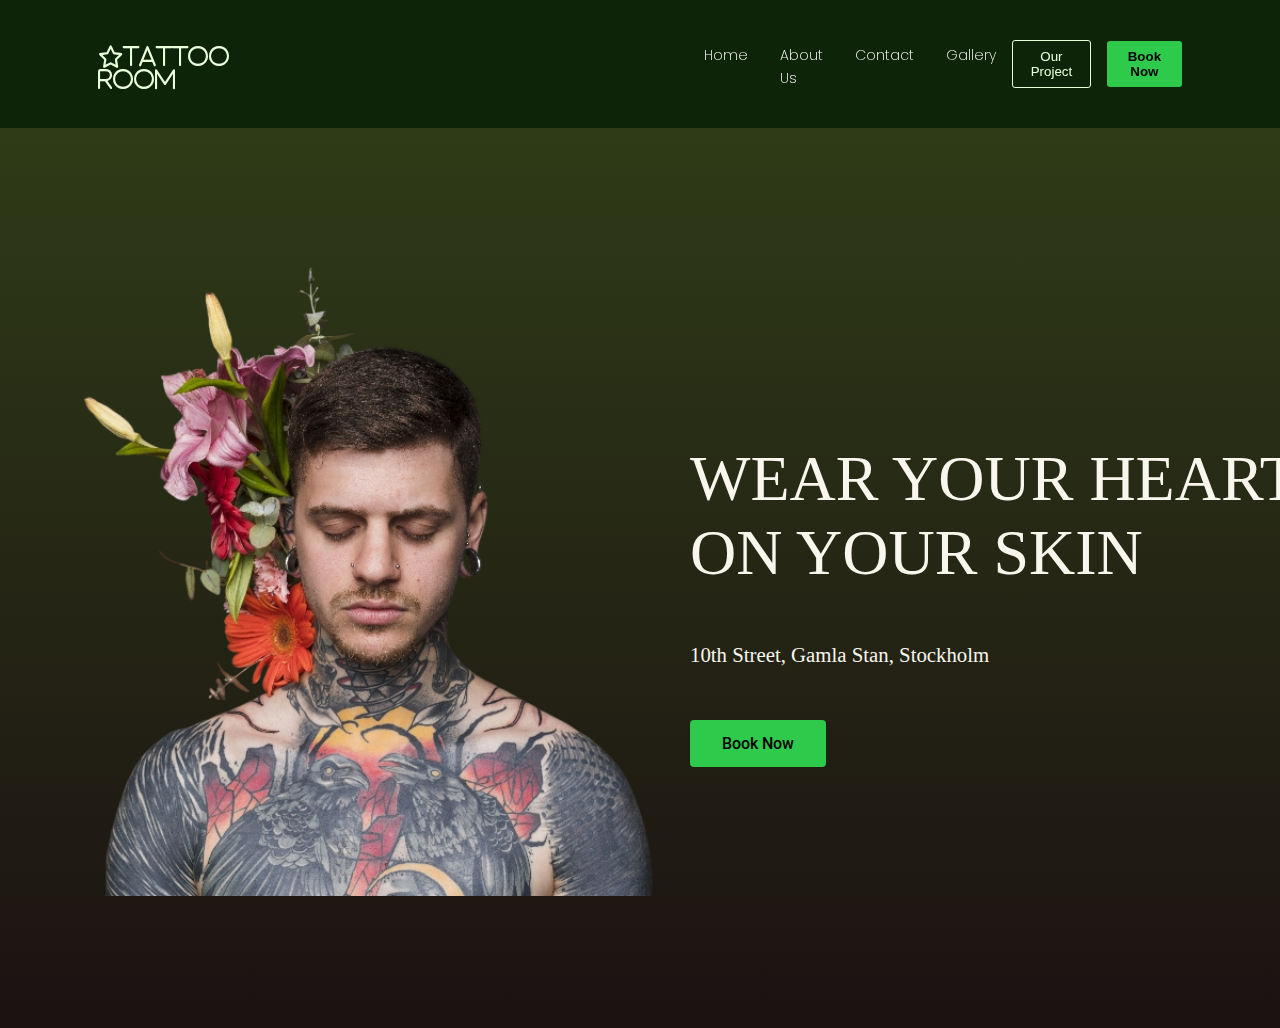
==== index.html @ 05a34247 "changes of navbar design and navbar links" ====
<!DOCTYPE html>
<html lang="en">
<head>
    <meta charset="UTF-8">
    <meta name="viewport" content="width=device-width, initial-scale=1.0">
    <link rel="stylesheet" href="styles/index.css">
    <link href="https://fonts.googleapis.com/css2?family=Dancing+Script:wght@400..700&family=Newsreader:ital,opsz,wght@0,6..72,200..800;1,6..72,200..800&family=Poppins:ital,wght@0,100;0,200;0,300;0,400;0,500;0,600;0,700;0,800;0,900;1,100;1,200;1,300;1,400;1,500;1,600;1,700;1,800;1,900&family=Roboto:ital,wght@0,100..900;1,100..900&family=Vast+Shadow&display=swap" rel="stylesheet">
    <link rel="stylesheet" href="https://cdnjs.cloudflare.com/ajax/libs/font-awesome/6.5.1/css/all.min.css">
    <title>Document</title>
</head>
<body>

    <!--Landing Page-->

    <header>
        <nav class="navbar">
            <div class="navbar__container">
                <h3 class="logo"><i class="fa-regular fa-star">TATTOO ROOM</i></h3>
                <ul class="nav-links">
                    <li><a href="#">Home</a></li>
                    <li><a href="#">About Us</a></li>
                    <li><a href="#">Contact</a></li>
                    <li><a href="#">Gallery</a></li>
                </ul>
                <div class="auth-buttons">
                    <button class="ourproject-btn">Our Project</button>
                    <button class="booknow-btn">Book Now</button>
                </div>
            </div>
        </nav>
    </header>

    <!--Hero Section-->
    <div class="main">
        <div class="main__container">
            <div class="main__img--container">
                <img src="images/img_main.png" alt="pic" id="main__img">
            </div>
            <div class="main__content">
                <h2>WEAR YOUR HEART ON YOUR SKIN</h2>
                <p>10th Street, Gamla Stan, Stockholm</p>
                <button class="main__btn"><a href="/projects.html">Book Now</a></button>
            </div>

        </div>
    </div>



     
</body>
</html>
---- styles/index.css ----
body{
    box-sizing: border-box;
    margin: 0;
    padding: 0;
    background: #1B1212;
}

header {
    background-color: #0e2408;
    padding: 1.5rem 3rem;
}

.logo{
    color: #ECFFDC;
}

.navbar{
    height: 80px;
    display: flex;
    justify-content: center;
    align-items: center;
    font-size: 1.2rem;
    position: sticky;
    top: 0;
    z-index: 999;
}

.navbar__container{
    display: flex;
    justify-content: space-between;
    height: 80px;
    z-index: 1;
    width: 100%;
    max-width: 1300px;
    margin: 0 auto;
    padding: 0 50px;
}


.nav-links {
    display: flex;
    list-style: none;
    margin-left: 35%;
}

.nav-links li {
    margin: 0 1rem;
}

.nav-links a {
    font-family: 'Poppins', sans-serif;
    color: white;
    font-weight: 200;
    font-size: 14px;
    text-decoration: none;
}

.auth-buttons {
    display: flex;
    align-items: center;
}


.booknow-btn {
    background-color: #2DCA4B;
    color: black;
    padding: 0.5rem 1rem;
    border: none;
    border-radius: 3px;
    font-weight: 600;
    cursor: pointer;
}

.booknow-btn:hover{
    background-color: #008000;
    
}

.ourproject-btn {
    background-color: transparent;
    color: 	#ECFFDC;
    padding: 0.5rem 1rem;
    border: 1px solid 	#ECFFDC;
    border-radius: 3px;
    font-weight: 500;
    cursor: pointer;
    margin-right: 1rem;
}

.ourproject-btn:hover{
    background-color: black;
}

/*Hero Section CSS*/
.main{
    background-image: linear-gradient(to top, #1B1212 0%, #2F3B17 100%);
}
.main__container{
    display: grid;
    grid-template-columns: 1fr 1fr;
    align-items: center;
    justify-self: center;
    margin: 0 auto;
    height: 100vh;
    
    z-index: 1;
    width: 100%;
    max-width: 1300px;
    padding: 0 50px;
}


.main__content h2 {
    font-family: 'Times New Roman', sans-serif;
    font-size: 4rem;
    color: #F9F6EE;
    font-weight: 100;

}

.main__content p{
    margin-top: 1rem;
    font-size: 1.3rem;
    font-weight: 500;
    color: #F9F6EE;
}

.main__btn{
    font-size: 1rem;
    background-color: #2DCA4B;
    padding: 14px 32px;
    border: none;
    border-radius: 4px;
    color: black;
    margin-top: 2rem;
    cursor: pointer;    
    position: relative;
    transition: all 0.35s;
    outline: none;
}

.main__btn a {
    font-family: 'Roboto', sans-serif;
    font-weight: 500;
    position: relative;
    z-index: 2;
    color: black;
    text-decoration: none;
}

.main__btn::after{
    position: absolute;
    content: '';
    top: 0;
    left: 0;
    width: 0;
    height: 100%;
    background: #008000;
    transition: all 0.35s;
    border-radius: 4px;
}

.main__btn:hover{
    color: #fff;
}

.main__btn:hover:after{
    width: 100%;
}

.main__img--container{
    text-align: center;
}

#main__img{
    height: 100%;
    width: 100%;
}

/* Mobile Responsive*/
@media screen and (max-width:768px){
    .main__container{
        display: grid;
        grid-template-columns: auto;
        align-items: center;
        justify-self: center;
        width: 100%;
        margin: 0 auto;
        height: 90vh;
    }
    .main__content{
        text-align: center;
        margin-bottom: 4rem;
    }
    .main__content h1{
        font-size: 2.5rem;
        margin-top: 2rem;
    }
    .main__content h2{
        font-size: 3rem;
    }
    .main__content p{
        margin-top: 1rem;
        font-size: 1.5rem;
    }

}

@media screen and (max-width: 480px){
    .main__content h1{
        font-size: 2rem;
        margin-top: 3rem;   
}
    .main__content h2{
        font-size: 2rem;
}
    .main__content p{
        margin-top: 2rem;
        font-size: 1.5rem;
}
    .main__btn{
        padding: 12px 36px;
        margin: 2.5rem 0;
    }
}
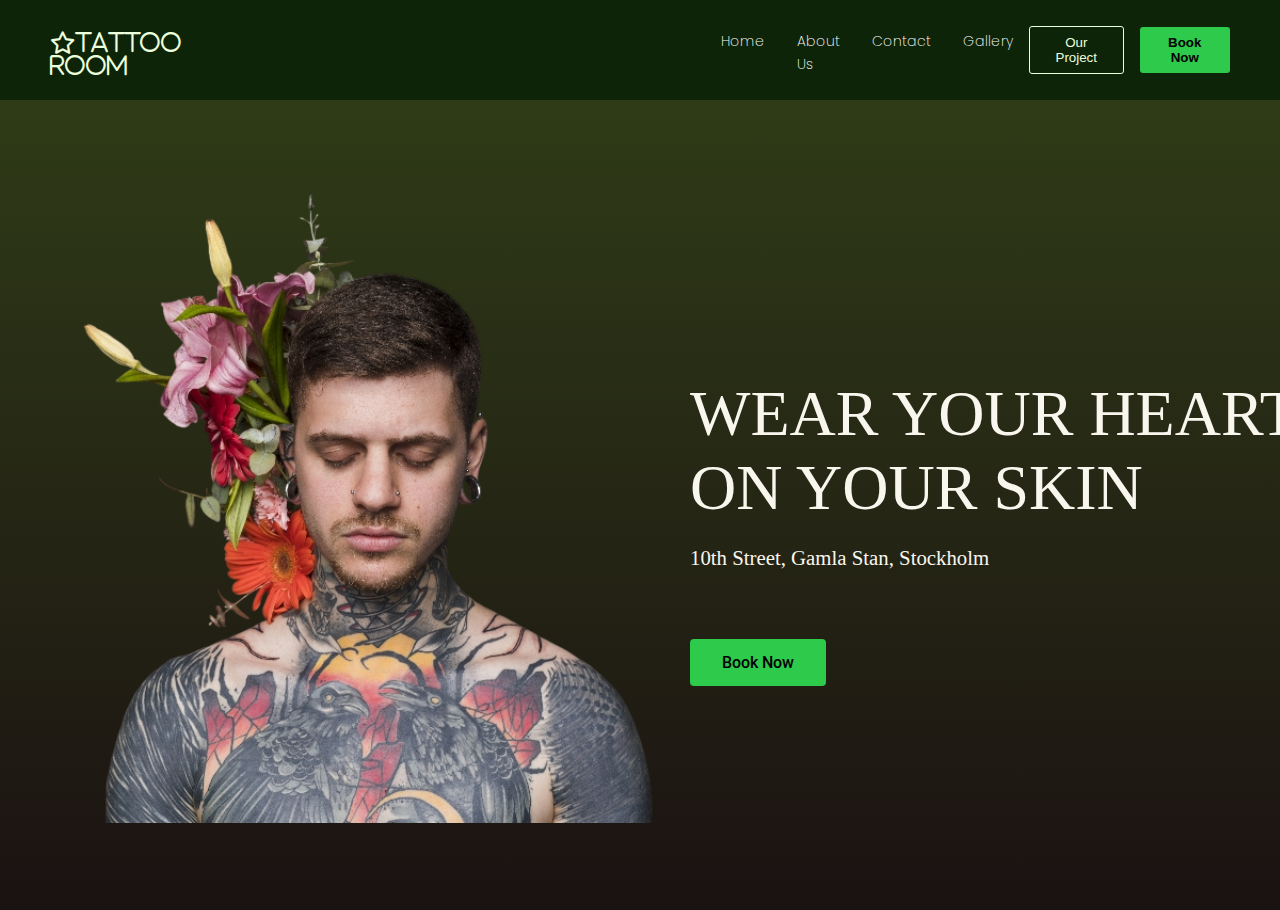
==== commit 1ab9396d: "navbar changes and margins for the content of Hero section" ====
--- a/index.html
+++ b/index.html
@@ -11,16 +11,14 @@
 <body>
 
     <!--Landing Page-->
-
-    <header>
         <nav class="navbar">
             <div class="navbar__container">
                 <h3 class="logo"><i class="fa-regular fa-star">TATTOO ROOM</i></h3>
                 <ul class="nav-links">
                     <li><a href="#">Home</a></li>
-                    <li><a href="#">About Us</a></li>
+                    <li><a href="/pages/about-us.html">About Us</a></li>
                     <li><a href="#">Contact</a></li>
-                    <li><a href="#">Gallery</a></li>
+                    <li><a href="/pages/gallery.html">Gallery</a></li>
                 </ul>
                 <div class="auth-buttons">
                     <button class="ourproject-btn">Our Project</button>
@@ -28,13 +26,12 @@
                 </div>
             </div>
         </nav>
-    </header>
 
     <!--Hero Section-->
     <div class="main">
         <div class="main__container">
             <div class="main__img--container">
-                <img src="images/img_main.png" alt="pic" id="main__img">
+                <img src="images/img_main.png" alt="man with colorful tatttoos" id="main__img">
             </div>
             <div class="main__content">
                 <h2>WEAR YOUR HEART ON YOUR SKIN</h2>
--- a/styles/index.css
+++ b/styles/index.css
@@ -5,17 +5,13 @@
     background: #1B1212;
 }
 
-header {
-    background-color: #0e2408;
-    padding: 1.5rem 3rem;
-}
-
 .logo{
     color: #ECFFDC;
 }
 
 .navbar{
-    height: 80px;
+    background-color: #0e2408;
+    height: 100px;
     display: flex;
     justify-content: center;
     align-items: center;
@@ -101,8 +97,7 @@
     align-items: center;
     justify-self: center;
     margin: 0 auto;
-    height: 100vh;
-    
+    height: 90vh;
     z-index: 1;
     width: 100%;
     max-width: 1300px;
@@ -115,7 +110,6 @@
     font-size: 4rem;
     color: #F9F6EE;
     font-weight: 100;
-
 }
 
 .main__content p{
@@ -123,6 +117,7 @@
     font-size: 1.3rem;
     font-weight: 500;
     color: #F9F6EE;
+    margin-top: -5%;
 }
 
 .main__btn{
@@ -132,7 +127,7 @@
     border: none;
     border-radius: 4px;
     color: black;
-    margin-top: 2rem;
+    margin-top: 3rem;
     cursor: pointer;    
     position: relative;
     transition: all 0.35s;
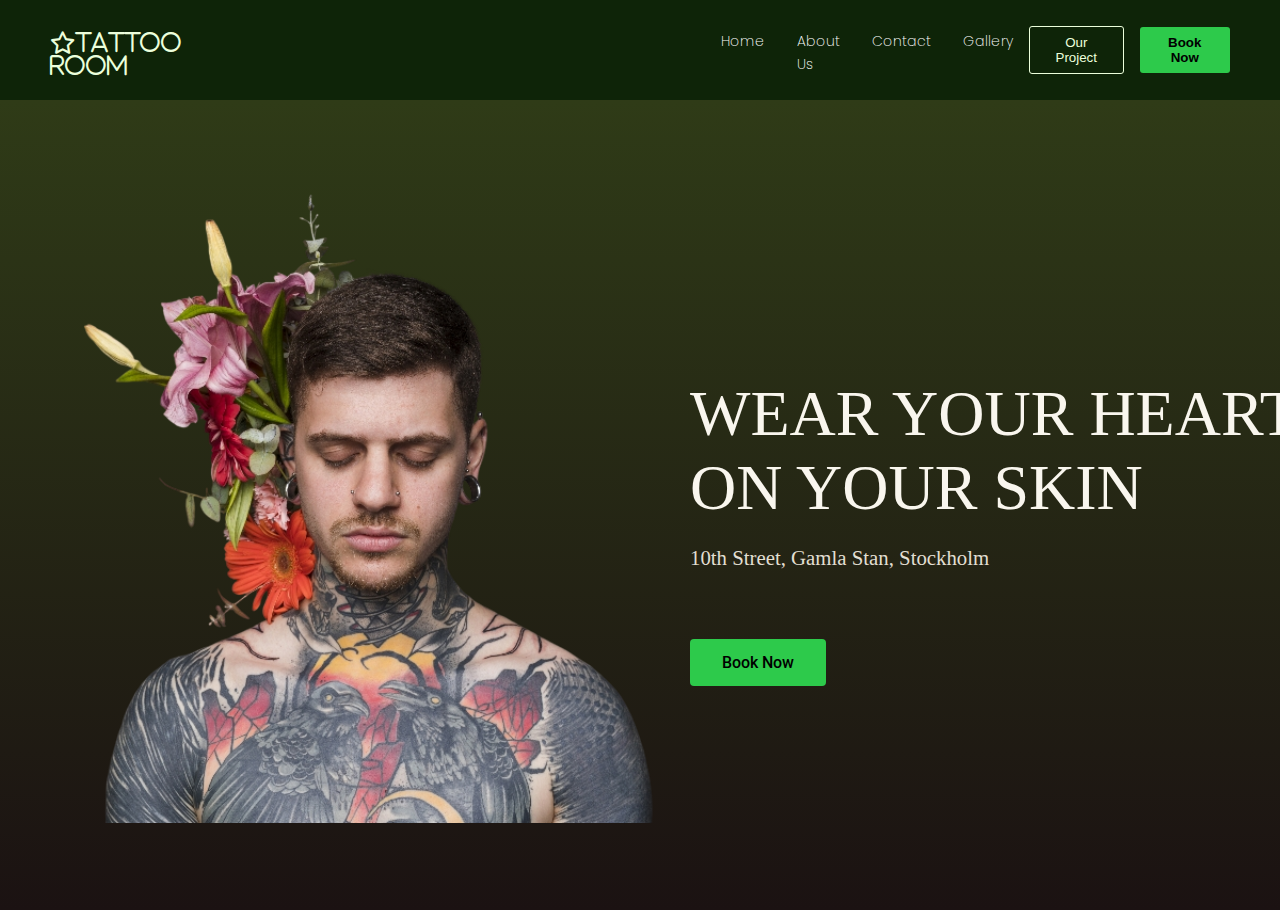
==== commit 00c358bc: "added navbar_links class for the links hover" ====
--- a/index.html
+++ b/index.html
@@ -15,10 +15,10 @@
             <div class="navbar__container">
                 <h3 class="logo"><i class="fa-regular fa-star">TATTOO ROOM</i></h3>
                 <ul class="nav-links">
-                    <li><a href="#">Home</a></li>
-                    <li><a href="/pages/about-us.html">About Us</a></li>
-                    <li><a href="#">Contact</a></li>
-                    <li><a href="/pages/gallery.html">Gallery</a></li>
+                    <li><a href="#" class="navbar__links">Home </a></li>
+                    <li><a href="/pages/about-us.html" class="navbar__links">About Us</a></li>
+                    <li><a href="#" class="navbar__links">Contact</a></li>
+                    <li><a href="/pages/gallery.html" class="navbar__links">Gallery</a></li>
                 </ul>
                 <div class="auth-buttons">
                     <button class="ourproject-btn">Our Project</button>
--- a/styles/index.css
+++ b/styles/index.css
@@ -70,6 +70,11 @@
 .booknow-btn:hover{
     background-color: #008000;
     
+}
+
+.navbar__links:hover{
+    color: #2DCA4B;
+    transition: all 0.3s ease;
 }
 
 .ourproject-btn {
@@ -116,7 +121,7 @@
     margin-top: 1rem;
     font-size: 1.3rem;
     font-weight: 500;
-    color: #F9F6EE;
+    color: 	#E2DFD2;
     margin-top: -5%;
 }
 
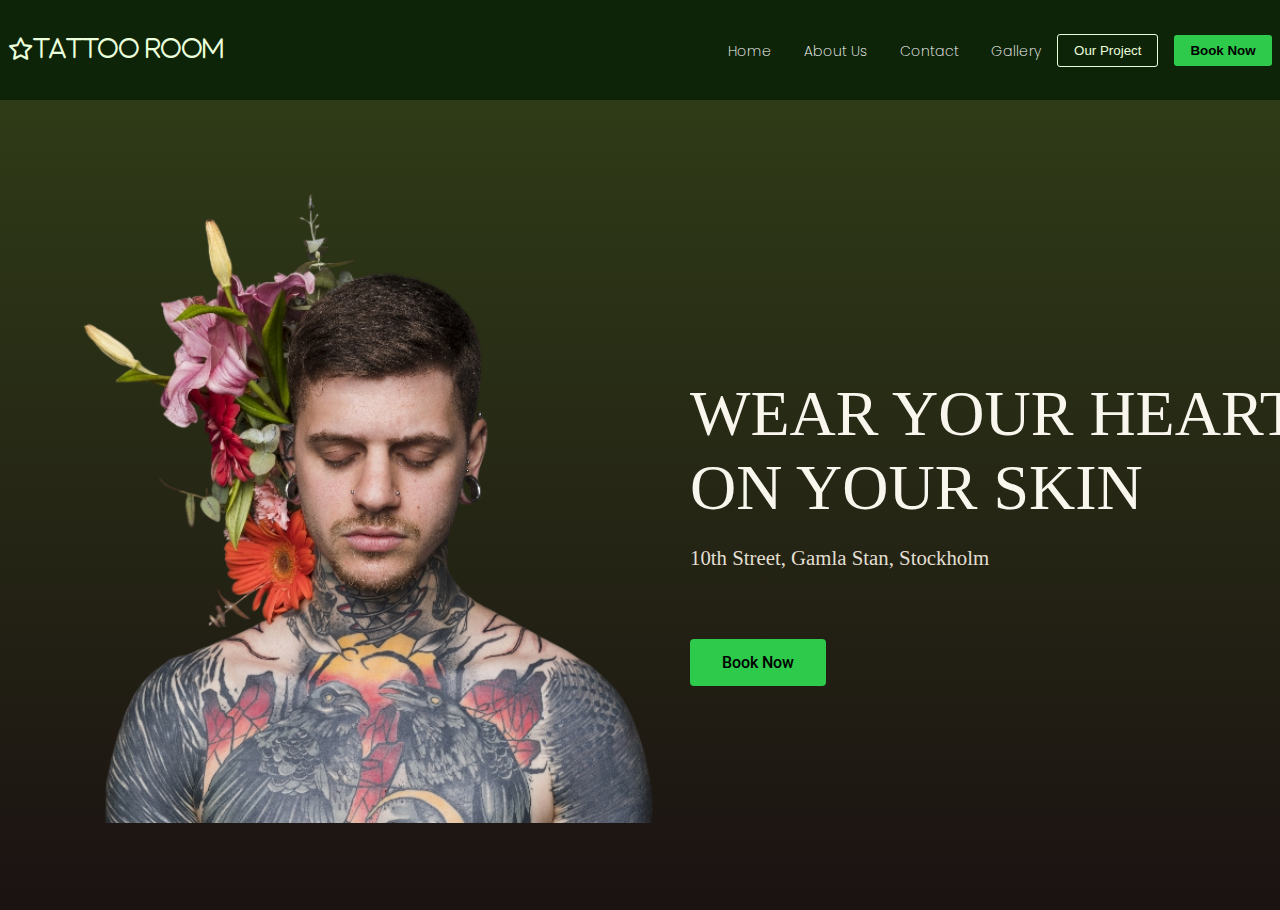
==== commit 69f36691: "added font links" ====
--- a/index.html
+++ b/index.html
@@ -5,25 +5,25 @@
     <meta name="viewport" content="width=device-width, initial-scale=1.0">
     <link rel="stylesheet" href="styles/index.css">
     <link href="https://fonts.googleapis.com/css2?family=Dancing+Script:wght@400..700&family=Newsreader:ital,opsz,wght@0,6..72,200..800;1,6..72,200..800&family=Poppins:ital,wght@0,100;0,200;0,300;0,400;0,500;0,600;0,700;0,800;0,900;1,100;1,200;1,300;1,400;1,500;1,600;1,700;1,800;1,900&family=Roboto:ital,wght@0,100..900;1,100..900&family=Vast+Shadow&display=swap" rel="stylesheet">
-    <link rel="stylesheet" href="https://cdnjs.cloudflare.com/ajax/libs/font-awesome/6.5.1/css/all.min.css">
+    <link rel="preconnect" href="https://fonts.googleapis.com">
+    <link rel="preconnect" href="https://fonts.gstatic.com" crossorigin>
+    <link href="https://fonts.googleapis.com/css2?family=Jacques+Francois+Shadow&family=Montserrat:ital,wght@0,100..900;1,100..900&family=Ramaraja&family=Roboto:ital,wght@0,100..900;1,100..900&display=swap" rel="stylesheet"><link rel="stylesheet" href="https://cdnjs.cloudflare.com/ajax/libs/font-awesome/6.5.1/css/all.min.css">
     <title>Document</title>
 </head>
 <body>
 
     <!--Landing Page-->
         <nav class="navbar">
-            <div class="navbar__container">
                 <h3 class="logo"><i class="fa-regular fa-star">TATTOO ROOM</i></h3>
                 <ul class="nav-links">
-                    <li><a href="#" class="navbar__links">Home </a></li>
+                    <li><a href="/index.html" class="navbar__links">Home </a></li>
                     <li><a href="/pages/about-us.html" class="navbar__links">About Us</a></li>
-                    <li><a href="#" class="navbar__links">Contact</a></li>
+                    <li><a href="/pages/contact-us.html" class="navbar__links">Contact</a></li>
                     <li><a href="/pages/gallery.html" class="navbar__links">Gallery</a></li>
                 </ul>
                 <div class="auth-buttons">
                     <button class="ourproject-btn">Our Project</button>
-                    <button class="booknow-btn">Book Now</button>
-                </div>
+                    <button class="booknow-btn">Book Now</button> 
             </div>
         </nav>
 
--- a/styles/index.css
+++ b/styles/index.css
@@ -5,6 +5,7 @@
     background: #1B1212;
 }
 
+/*Navigation bar styles*/
 .logo{
     color: #ECFFDC;
 }
@@ -32,7 +33,6 @@
     padding: 0 50px;
 }
 
-
 .nav-links {
     display: flex;
     list-style: none;
@@ -60,7 +60,7 @@
 .booknow-btn {
     background-color: #2DCA4B;
     color: black;
-    padding: 0.5rem 1rem;
+    padding: 8px 16px;
     border: none;
     border-radius: 3px;
     font-weight: 600;
@@ -69,7 +69,6 @@
 
 .booknow-btn:hover{
     background-color: #008000;
-    
 }
 
 .navbar__links:hover{
@@ -80,7 +79,7 @@
 .ourproject-btn {
     background-color: transparent;
     color: 	#ECFFDC;
-    padding: 0.5rem 1rem;
+    padding: 8px 16px;
     border: 1px solid 	#ECFFDC;
     border-radius: 3px;
     font-weight: 500;
